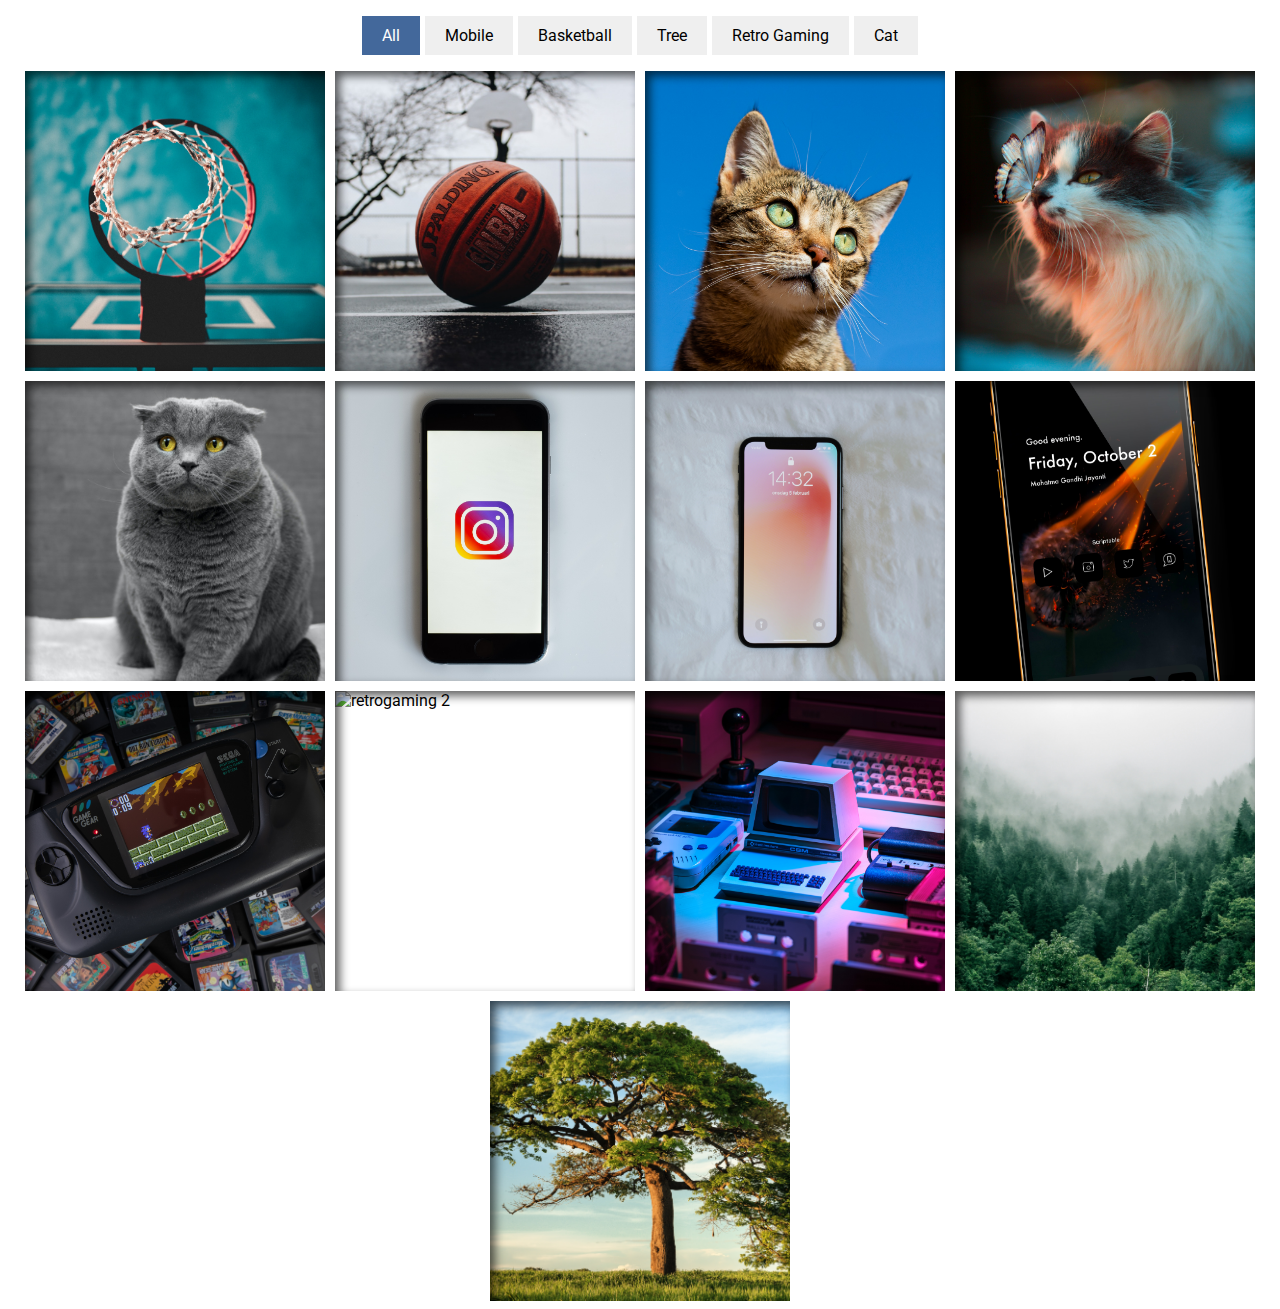
==== FilterGallery/index.html @ 0b19c500 "Adding css tricks" ====
<!doctype html>
<html lang="fr">
<head>
    <meta charset="UTF-8">
    <meta name="viewport"
          content="width=device-width, user-scalable=no, initial-scale=1.0, maximum-scale=1.0, minimum-scale=1.0">
    <meta http-equiv="X-UA-Compatible" content="ie=edge">
    <title>Responsive Filter Gallery</title>
    <link rel="stylesheet" href="style.css">
</head>
<body>
<section>
    <ul>
        <li class="filterButton active" data-filter="all">All</li>
        <li class="filterButton" data-filter="phone">Mobile</li>
        <li class="filterButton" data-filter="basket">Basketball</li>
        <li class="filterButton" data-filter="tree">Tree</li>
        <li class="filterButton" data-filter="retrogaming">Retro Gaming</li>
        <li class="filterButton" data-filter="cat">Cat</li>
    </ul>
    <div class="product">
        <div class="itemBox" data-item="basket"><img src="img/basket-1.jpg" alt="basket 1"></div>
        <div class="itemBox" data-item="basket"><img src="img/basket-2.jpg" alt="basket 2"></div>
        <div class="itemBox" data-item="cat"><img src="img/cat-1.jpg" alt="cat 1"></div>
        <div class="itemBox" data-item="cat"><img src="img/cat-2.jpg" alt="cat 2"></div>
        <div class="itemBox" data-item="cat"><img src="img/cat-3.jpg" alt="cat 3"></div>
        <div class="itemBox" data-item="phone"><img src="img/mobile-1.jpg" alt="mobile 1"></div>
        <div class="itemBox" data-item="phone"><img src="img/mobile-2.jpg" alt="mobile 2"></div>
        <div class="itemBox" data-item="phone"><img src="img/mobile-3.jpg" alt="mobile 3"></div>
        <div class="itemBox" data-item="retrogaming"><img src="img/retrogaming-1.jpg" alt="retrogaming 1"></div>
        <div class="itemBox" data-item="retrogaming"><img src="img/retrogaming-2.jpg" alt="retrogaming 2"></div>
        <div class="itemBox" data-item="retrogaming"><img src="img/retrogaming-3.jpg" alt="retrogaming 3"></div>
        <div class="itemBox" data-item="tree"><img src="img/tree-1.jpg" alt="tree 1"></div>
        <div class="itemBox" data-item="tree"><img src="img/tree-2.jpg" alt="tree 2"></div>
    </div>
</section>
<script src="script.js"></script>
</body>
</html>
---- FilterGallery/style.css ----
@import url('https://fonts.googleapis.com/css2?family=Roboto&display=swap');

:root {
    --font-family: Roboto;
    --clr-btn: rgba(238, 238, 238, 0.93);
    --clr-active-btn: #43689b;
    --clr-active-font-btn: white;
}

body {
    font-family: var(--font-family);
    :
}

ul {
    padding-inline-start: 0;
    display: flex;
    justify-content: center;
    flex-wrap: wrap;
    gap: 5px;
    list-style: none;
}

li {
    cursor: pointer;
    padding: 10px 20px;
    background: var(--clr-btn);
}

li.active {
    background: var(--clr-active-btn);
    color: var(--clr-active-font-btn);
}

.product {
    display: flex;
    justify-content: center;
    align-items: center;
    flex-wrap: wrap;
    gap: 10px;
}

.product .itemBox {
    width: 300px;
    height: 300px;
    display: flex;
    justify-content: center;
    align-items: center;
    box-shadow: inset 5px 5px 10px rgba(0, 0, 0, 0.62);
    position: relative;
}

.product .itemBox img {
    width: 100%;
    height: 100%;
    position: absolute;
    z-index: -1;
    object-fit: cover;
}
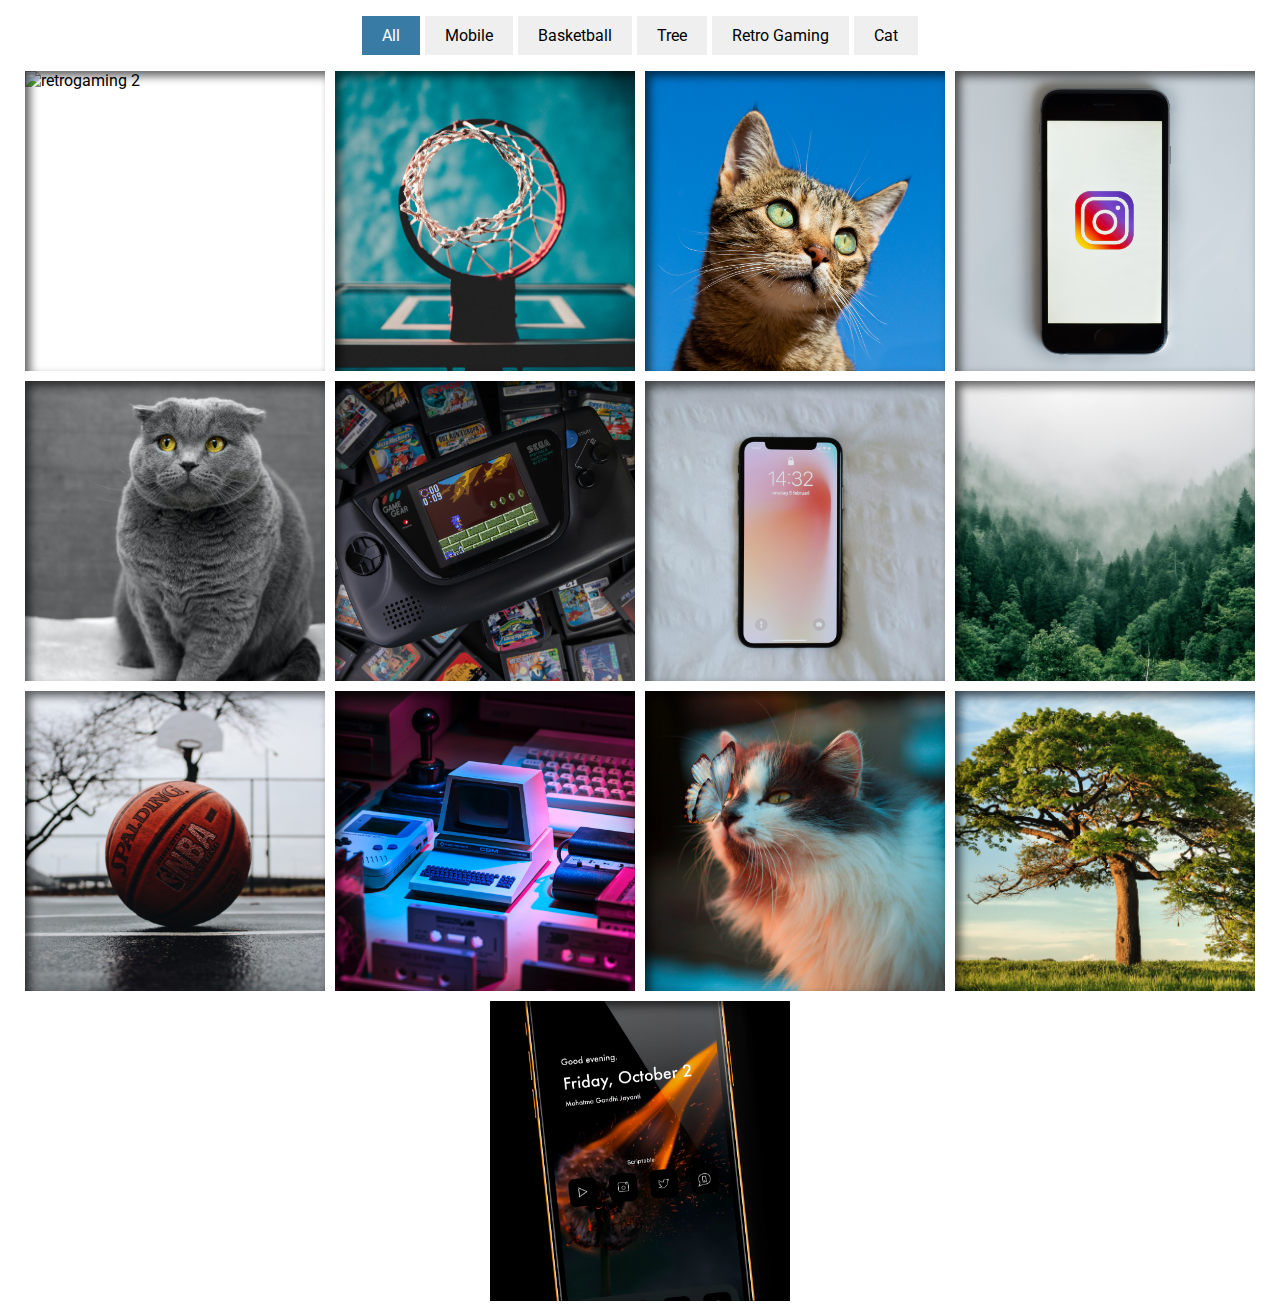
==== commit 24d19567: "Fix FilterGallery" ====
--- a/FilterGallery/index.html
+++ b/FilterGallery/index.html
@@ -10,7 +10,7 @@
 </head>
 <body>
 <section>
-    <ul>
+    <ul class="filterList">
         <li class="filterButton active" data-filter="all">All</li>
         <li class="filterButton" data-filter="phone">Mobile</li>
         <li class="filterButton" data-filter="basket">Basketball</li>
@@ -19,19 +19,19 @@
         <li class="filterButton" data-filter="cat">Cat</li>
     </ul>
     <div class="product">
+        <div class="itemBox" data-item="retrogaming"><img src="img/retrogaming-2.jpg" alt="retrogaming 2"></div>
         <div class="itemBox" data-item="basket"><img src="img/basket-1.jpg" alt="basket 1"></div>
+        <div class="itemBox" data-item="cat"><img src="img/cat-1.jpg" alt="cat 1"></div>
+        <div class="itemBox" data-item="phone"><img src="img/mobile-1.jpg" alt="mobile 1"></div>
+        <div class="itemBox" data-item="cat"><img src="img/cat-3.jpg" alt="cat 3"></div>
+        <div class="itemBox" data-item="retrogaming"><img src="img/retrogaming-1.jpg" alt="retrogaming 1"></div>
+        <div class="itemBox" data-item="phone"><img src="img/mobile-2.jpg" alt="mobile 2"></div>
+        <div class="itemBox" data-item="tree"><img src="img/tree-1.jpg" alt="tree 1"></div>
         <div class="itemBox" data-item="basket"><img src="img/basket-2.jpg" alt="basket 2"></div>
-        <div class="itemBox" data-item="cat"><img src="img/cat-1.jpg" alt="cat 1"></div>
+        <div class="itemBox" data-item="retrogaming"><img src="img/retrogaming-3.jpg" alt="retrogaming 3"></div>
         <div class="itemBox" data-item="cat"><img src="img/cat-2.jpg" alt="cat 2"></div>
-        <div class="itemBox" data-item="cat"><img src="img/cat-3.jpg" alt="cat 3"></div>
-        <div class="itemBox" data-item="phone"><img src="img/mobile-1.jpg" alt="mobile 1"></div>
-        <div class="itemBox" data-item="phone"><img src="img/mobile-2.jpg" alt="mobile 2"></div>
+        <div class="itemBox" data-item="tree"><img src="img/tree-2.jpg" alt="tree 2"></div>
         <div class="itemBox" data-item="phone"><img src="img/mobile-3.jpg" alt="mobile 3"></div>
-        <div class="itemBox" data-item="retrogaming"><img src="img/retrogaming-1.jpg" alt="retrogaming 1"></div>
-        <div class="itemBox" data-item="retrogaming"><img src="img/retrogaming-2.jpg" alt="retrogaming 2"></div>
-        <div class="itemBox" data-item="retrogaming"><img src="img/retrogaming-3.jpg" alt="retrogaming 3"></div>
-        <div class="itemBox" data-item="tree"><img src="img/tree-1.jpg" alt="tree 1"></div>
-        <div class="itemBox" data-item="tree"><img src="img/tree-2.jpg" alt="tree 2"></div>
     </div>
 </section>
 <script src="script.js"></script>
--- a/FilterGallery/style.css
+++ b/FilterGallery/style.css
@@ -3,7 +3,7 @@
 :root {
     --font-family: Roboto;
     --clr-btn: rgba(238, 238, 238, 0.93);
-    --clr-active-btn: #43689b;
+    --clr-active-btn: #387CA6;
     --clr-active-font-btn: white;
 }
 
@@ -12,7 +12,7 @@
     :
 }
 
-ul {
+.filterList {
     padding-inline-start: 0;
     display: flex;
     justify-content: center;
@@ -21,13 +21,13 @@
     list-style: none;
 }
 
-li {
+.filterList .filterButton {
     cursor: pointer;
     padding: 10px 20px;
     background: var(--clr-btn);
 }
 
-li.active {
+.filterList .filterButton.active {
     background: var(--clr-active-btn);
     color: var(--clr-active-font-btn);
 }
@@ -50,6 +50,10 @@
     position: relative;
 }
 
+.product .itemBox.hide {
+    display: none;
+}
+
 .product .itemBox img {
     width: 100%;
     height: 100%;
